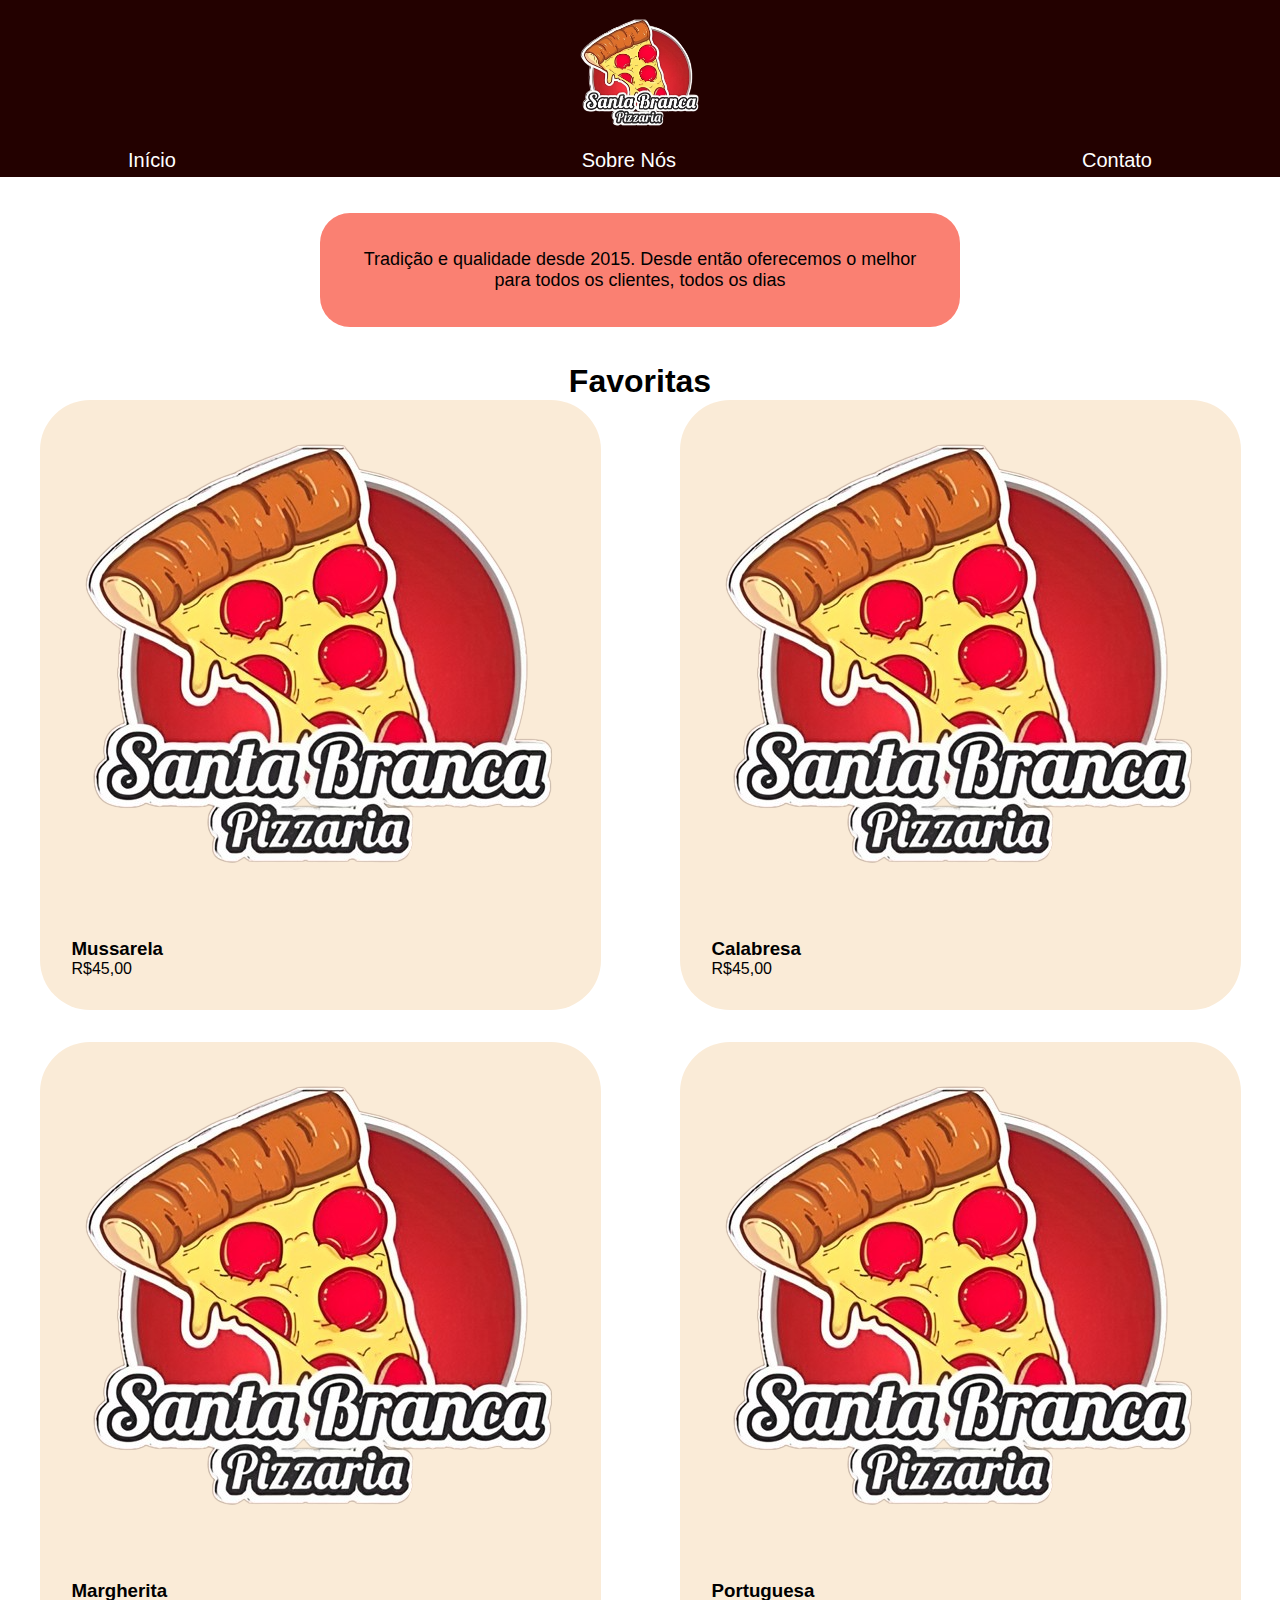
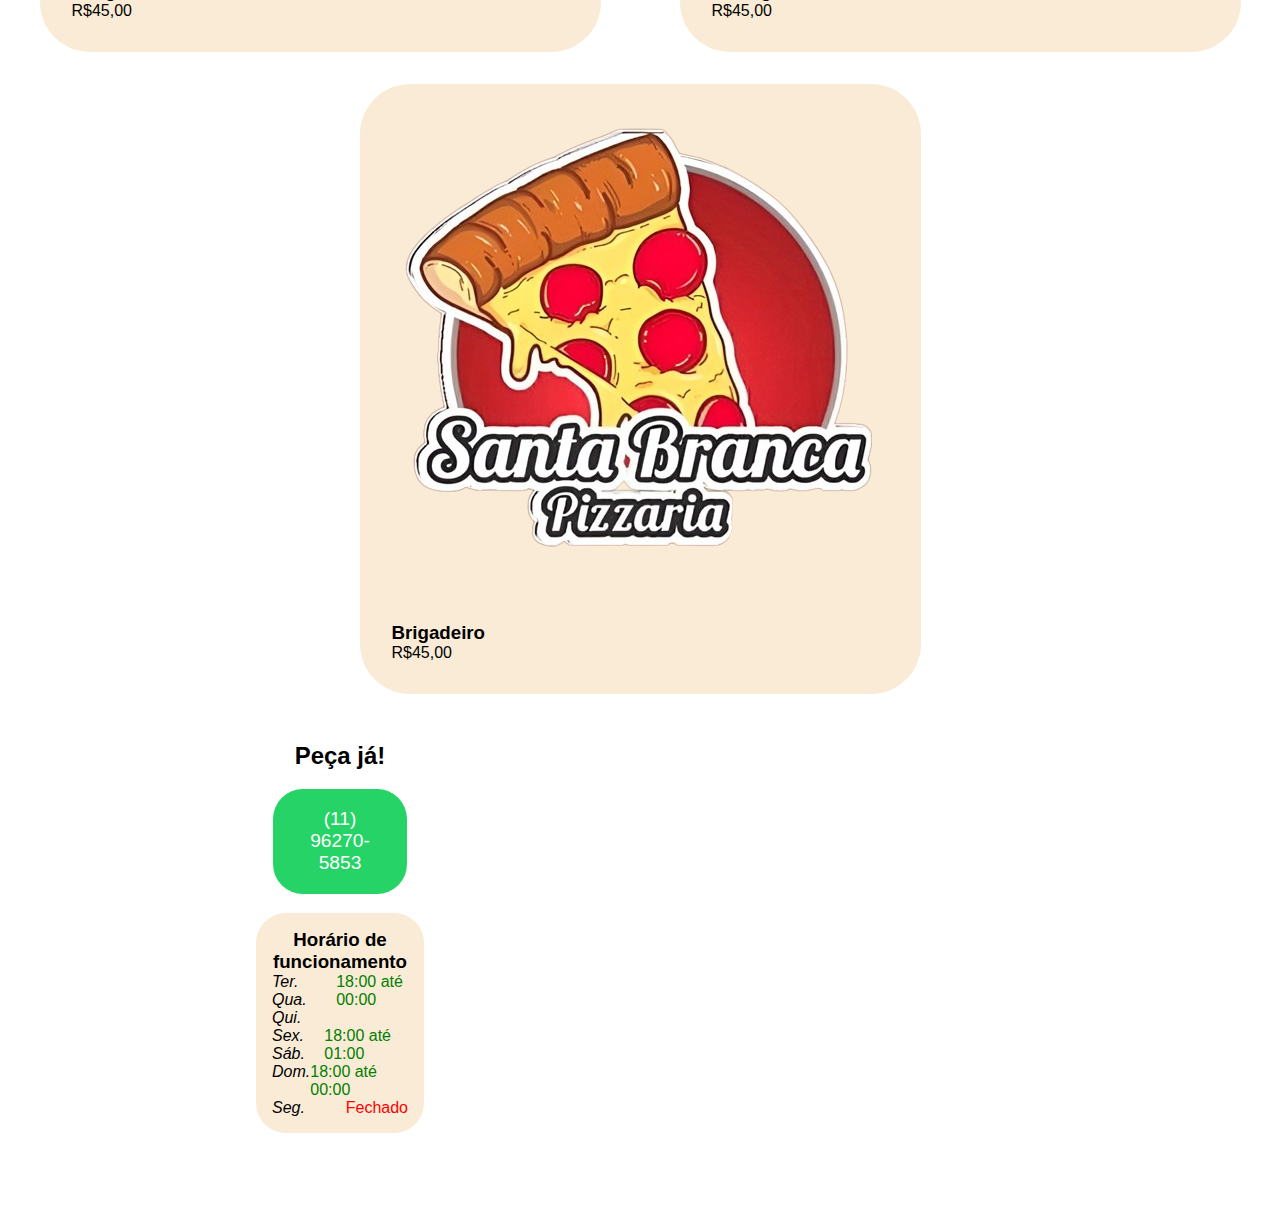
==== index.html @ e04c051e "Add files via upload" ====
<!DOCTYPE html>
<html>
    <head>
        <meta charset="UTF-8" />
        <meta name="viewport" content="width=device-width, initial-scale=1.0" />
        <link rel="stylesheet" href="style.css" />
        <title>Pizzaria Santa Branca</title>
    </head>
    <header>
        <div class="logo">
            <img id="logo" src="logo.png" />
        </div>
        <nav class="navbar">
            <ul class="links">
                <div class="pages">
                    <li><a href="/">Início</a></li>
                    <li><a href="/sobre">Sobre Nós</a></li>
                    <li><a href="/contato">Contato</a></li>
                </div>
            </ul>
        </nav>
    </header>

    <body>
        <div class="citacao">
            Tradição e qualidade desde 2015. Desde então oferecemos o melhor para todos os clientes, todos os dias
        </div>

        <h1 style="text-align:center">Favoritas</h1>
        <div class="pizzas">
            <div class="sabor">
                <img class="thumbnail" src="logo.png" />
                <h3>Mussarela</h3>
                <p>R$45,00</p>
            </div>
            
            <div class="sabor">
                <img class="thumbnail" src="logo.png" />
                <h3>Calabresa</h3>
                <p>R$45,00</p>
            </div>

            <div class="sabor">
                <img class="thumbnail" src="logo.png" />
                <h3>Margherita</h3>
                <p>R$45,00</p>
            </div>

            <div class="sabor">
                <img class="thumbnail" src="logo.png" />
                <h3>Portuguesa</h3>
                <p>R$45,00</p>
            </div>

            <div class="sabor">
                <img class="thumbnail" src="logo.png" />
                <h3>Brigadeiro</h3>
                <p>R$45,00</p>
            </div>
        </div>

        <div class="info">
            <div class="contato">
                <h2 style="text-align:center">Peça já!</h2>
                <a href="tel:+5511962705853">
                    <div class="fone">    
                        (11) 96270-5853
                    </div>
                </a>

                <ul class="horario">
                    <h3 style="text-align:center">Horário de funcionamento</h3>
                    <li><p style="font-style: italic;">Ter. Qua. Qui.</p><p style="color: green">18:00 até 00:00</p></li>
                    <li><p style="font-style: italic;">Sex. Sáb.</p><p style="color: green">18:00 até 01:00</p></li>
                    <li><p style="font-style: italic;">Dom.</p><p style="color: green">18:00 até 00:00</p></li>
                    <li><p style="font-style: italic;">Seg.</p><p style="color: red">Fechado</p></li>
                </ul>
            </div>

            <div class="local">
                <iframe 
                src="https://www.google.com/maps/embed?pb=!1m18!1m12!1m3!1d543.1654218454947!2d-46.76018580242065!3d-23.67714349402953!2m3!1f0!2f0!3f0!3m2!1i1024!2i768!4f13.1!3m3!1m2!1s0x94ce523079ae88fb%3A0x69312c4437dd91bc!2sPizzaria%20Santa%20Branca!5e0!3m2!1spt-BR!2sbr!4v1683242906660!5m2!1spt-BR!2sbr" 
                width="600" height="450" style="border:0;" allowfullscreen="" 
                loading="lazy" referrerpolicy="no-referrer-when-downgrade"></iframe>
            </div>
        </div>

        
    </body>
</html>
---- style.css ----
*{
    padding: 0;
    margin: 0;
    font-family: Arial, Helvetica, sans-serif;
}

header {
    background-color: #230100;
}


#logo {
    display: block;
    padding-top: 1em;
    margin-left: auto;
    margin-right: auto;
    height: 8em;
}


.links a {
    text-decoration: none;
    color: #FFFFFF
}

.pages{
    display: flex;
    /*gap: 5em;*/
    font-size: 20px;

    justify-content: space-between;
}

.pages li {
    list-style: none;
    padding: 5px 10%;
}

.citacao {
    text-align: center;
    font-size: large;

    margin: 2em 25%;
    padding: 2em;
    background-color: salmon;
    border-radius: 30px;
}

.pizzas{
    display: flex;
    justify-content: space-between;
    flex-wrap: wrap;
}

.sabor{
    background-color: antiquewhite;
    border-radius: 50px;

    margin-left: auto;
    margin-right: auto;
    margin-bottom: 2em;
    padding: 2em;
    width:fit-content;
}

.thumbnail{
    width: fit-content;
}

.info {
    margin: 1em 20%;

    display: flex;
    justify-content: space-between;
}

.contato {
    max-width: fit-content;
}

.fone{
    background-color: #25D366;
    border-radius: 30px;

    margin: 1em 10%;
    padding: 1em;

    text-align: center;
}

.contato a{
    color: white;
    text-decoration: none;
    font-size: larger;
}

.fone:hover{
    color: white;
    background-color: #39df76;
}

.horario{
    padding: 1em;
    background-color: antiquewhite;
    border-radius: 30px;
}

.horario li{
    list-style: none;
    display: flex;
    justify-content: space-between;
}

.local{
    border-radius: 30px;
}
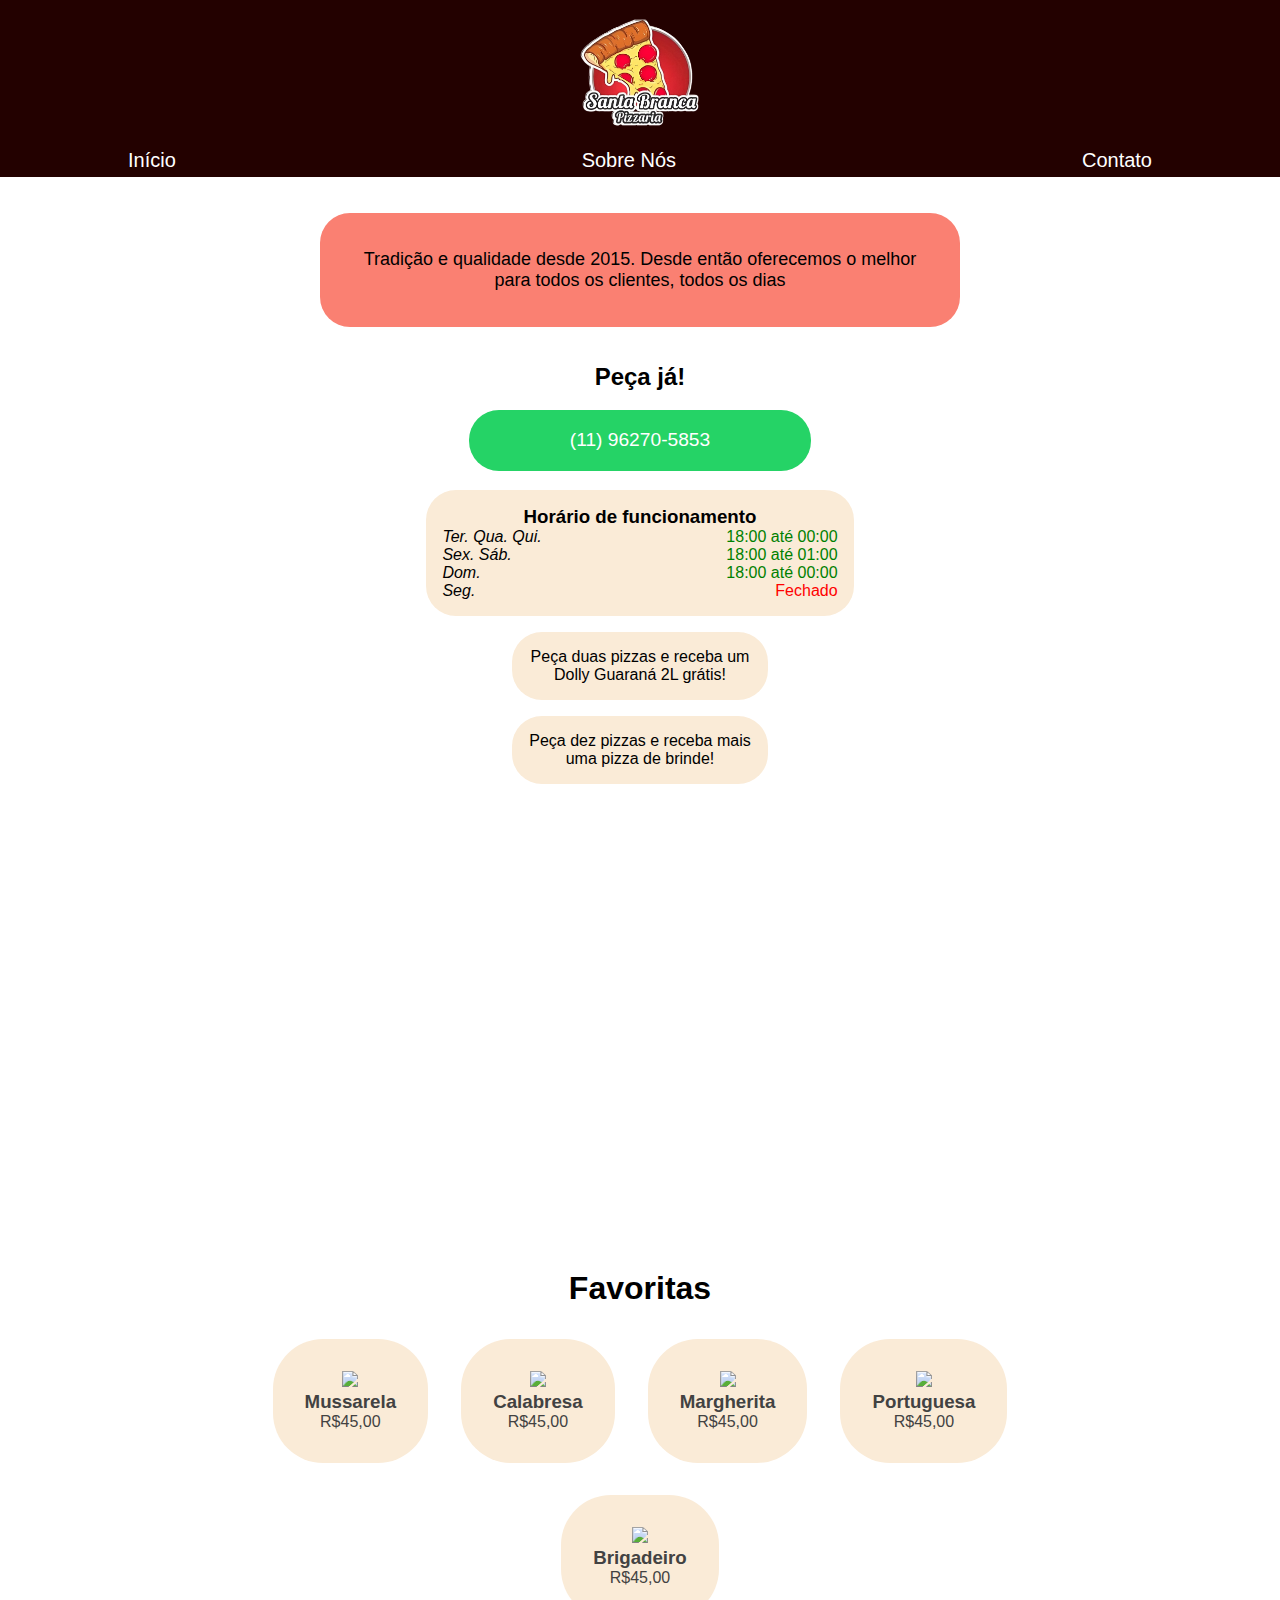
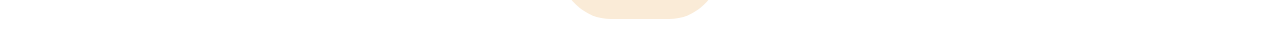
==== commit 99c4665e: "Imagens e outras páginas" ====
--- a/index.html
+++ b/index.html
@@ -26,39 +26,6 @@
             Tradição e qualidade desde 2015. Desde então oferecemos o melhor para todos os clientes, todos os dias
         </div>
 
-        <h1 style="text-align:center">Favoritas</h1>
-        <div class="pizzas">
-            <div class="sabor">
-                <img class="thumbnail" src="logo.png" />
-                <h3>Mussarela</h3>
-                <p>R$45,00</p>
-            </div>
-            
-            <div class="sabor">
-                <img class="thumbnail" src="logo.png" />
-                <h3>Calabresa</h3>
-                <p>R$45,00</p>
-            </div>
-
-            <div class="sabor">
-                <img class="thumbnail" src="logo.png" />
-                <h3>Margherita</h3>
-                <p>R$45,00</p>
-            </div>
-
-            <div class="sabor">
-                <img class="thumbnail" src="logo.png" />
-                <h3>Portuguesa</h3>
-                <p>R$45,00</p>
-            </div>
-
-            <div class="sabor">
-                <img class="thumbnail" src="logo.png" />
-                <h3>Brigadeiro</h3>
-                <p>R$45,00</p>
-            </div>
-        </div>
-
         <div class="info">
             <div class="contato">
                 <h2 style="text-align:center">Peça já!</h2>
@@ -75,6 +42,14 @@
                     <li><p style="font-style: italic;">Dom.</p><p style="color: green">18:00 até 00:00</p></li>
                     <li><p style="font-style: italic;">Seg.</p><p style="color: red">Fechado</p></li>
                 </ul>
+
+                <div class="dica">
+                    Peça duas pizzas e receba um Dolly Guaraná 2L grátis!
+                </div>
+
+                <div class="dica">
+                    Peça dez pizzas e receba mais uma pizza de brinde! 
+                </div>
             </div>
 
             <div class="local">
@@ -85,6 +60,41 @@
             </div>
         </div>
 
+        <h1 style="text-align:center">Favoritas</h1>
+        <div class="pizzas">
+            <div class="sabor">
+                <img class="thumbnail" src="images/mussarela.png" />
+                <h3>Mussarela</h3>
+                <p>R$45,00</p>
+            </div>
+            
+            <div class="sabor">
+                <img class="thumbnail" src="images/calabresa.png" />
+                <h3>Calabresa</h3>
+                <p>R$45,00</p>
+            </div>
+
+            <div class="sabor">
+                <img class="thumbnail" src="images/margherita.png" />
+                <h3>Margherita</h3>
+                <p>R$45,00</p>
+            </div>
+
+            <div class="sabor">
+                <img class="thumbnail" src="images/portuguesa.png" />
+                <h3>Portuguesa</h3>
+                <p>R$45,00</p>
+            </div>
+
+            <div class="sabor">
+                <img class="thumbnail" src="images/brigadeiro.png" />
+                <h3>Brigadeiro</h3>
+                <p>R$45,00</p>
+            </div>
+        </div>
+
+        
+
         
     </body>
 </html>--- a/style.css
+++ b/style.css
@@ -47,9 +47,20 @@
 }
 
 .pizzas{
+    margin-top: 2em;
+    margin-left: 20%;
+    margin-right: 20%;
     display: flex;
     justify-content: space-between;
     flex-wrap: wrap;
+
+    color:rgb(66, 66, 66);
+    text-align: center;
+}
+
+.pizzas a {
+    text-decoration: none;
+    color:rgb(66, 66, 66);
 }
 
 .sabor{
@@ -64,7 +75,7 @@
 }
 
 .thumbnail{
-    width: fit-content;
+    width: 256px;
 }
 
 .info {
@@ -72,10 +83,21 @@
 
     display: flex;
     justify-content: space-between;
+    flex-wrap: wrap;
 }
 
 .contato {
     max-width: fit-content;
+    margin-left: auto;
+    margin-right: auto;
+}
+
+.dica{
+    text-align: center;
+    margin: 1em 20%;
+    padding: 1em;
+    background-color: antiquewhite;
+    border-radius: 30px;
 }
 
 .fone{
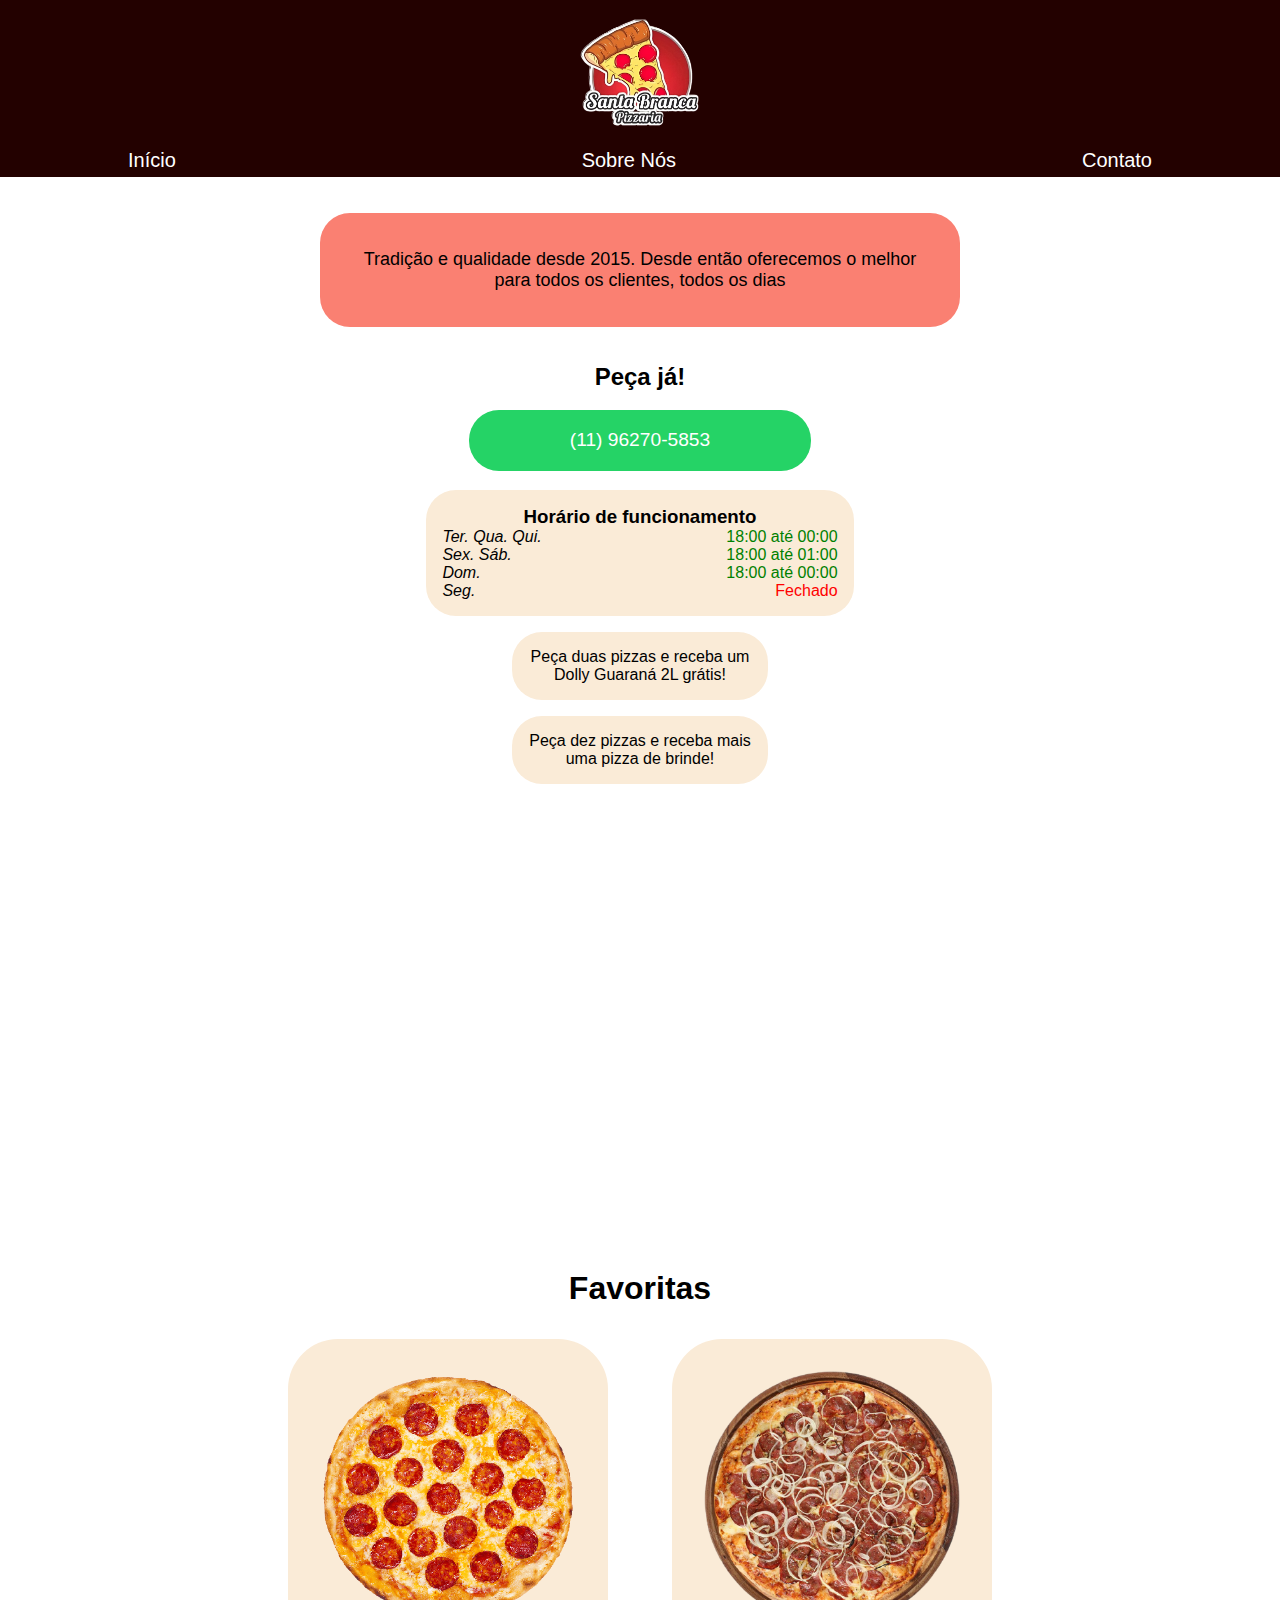
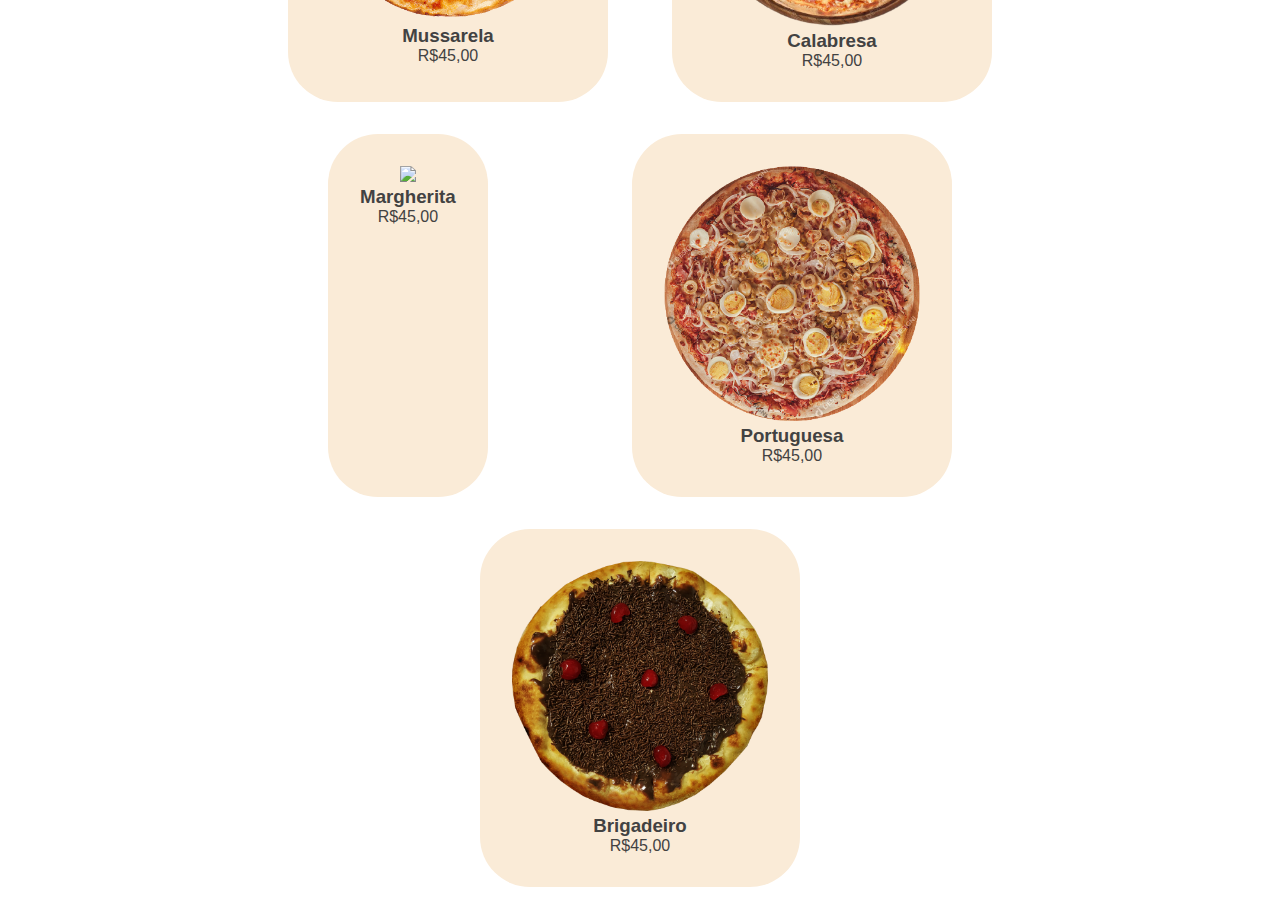
==== commit 84968009: "Favicon" ====
--- a/index.html
+++ b/index.html
@@ -4,6 +4,7 @@
         <meta charset="UTF-8" />
         <meta name="viewport" content="width=device-width, initial-scale=1.0" />
         <link rel="stylesheet" href="style.css" />
+        <link rel="icon" type="image/x-icon" href="favicon.ico">
         <title>Pizzaria Santa Branca</title>
     </head>
     <header>
@@ -13,9 +14,9 @@
         <nav class="navbar">
             <ul class="links">
                 <div class="pages">
-                    <li><a href="/">Início</a></li>
-                    <li><a href="/sobre">Sobre Nós</a></li>
-                    <li><a href="/contato">Contato</a></li>
+                    <li><a href="/Pizzaria-Santa-Branca">Início</a></li>
+                    <li><a href="/Pizzaria-Santa-Branca/sobre">Sobre Nós</a></li>
+                    <li><a href="/Pizzaria-Santa-Branca/contato">Contato</a></li>
                 </div>
             </ul>
         </nav>
@@ -63,31 +64,31 @@
         <h1 style="text-align:center">Favoritas</h1>
         <div class="pizzas">
             <div class="sabor">
-                <img class="thumbnail" src="images/mussarela.png" />
+                <img class="thumbnail" src="mussarela.png" />
                 <h3>Mussarela</h3>
                 <p>R$45,00</p>
             </div>
             
             <div class="sabor">
-                <img class="thumbnail" src="images/calabresa.png" />
+                <img class="thumbnail" src="calabresa.png" />
                 <h3>Calabresa</h3>
                 <p>R$45,00</p>
             </div>
 
             <div class="sabor">
-                <img class="thumbnail" src="images/margherita.png" />
+                <img class="thumbnail" src="margherita.png" />
                 <h3>Margherita</h3>
                 <p>R$45,00</p>
             </div>
 
             <div class="sabor">
-                <img class="thumbnail" src="images/portuguesa.png" />
+                <img class="thumbnail" src="portuguesa.png" />
                 <h3>Portuguesa</h3>
                 <p>R$45,00</p>
             </div>
 
             <div class="sabor">
-                <img class="thumbnail" src="images/brigadeiro.png" />
+                <img class="thumbnail" src="brigadeiro.png" />
                 <h3>Brigadeiro</h3>
                 <p>R$45,00</p>
             </div>
